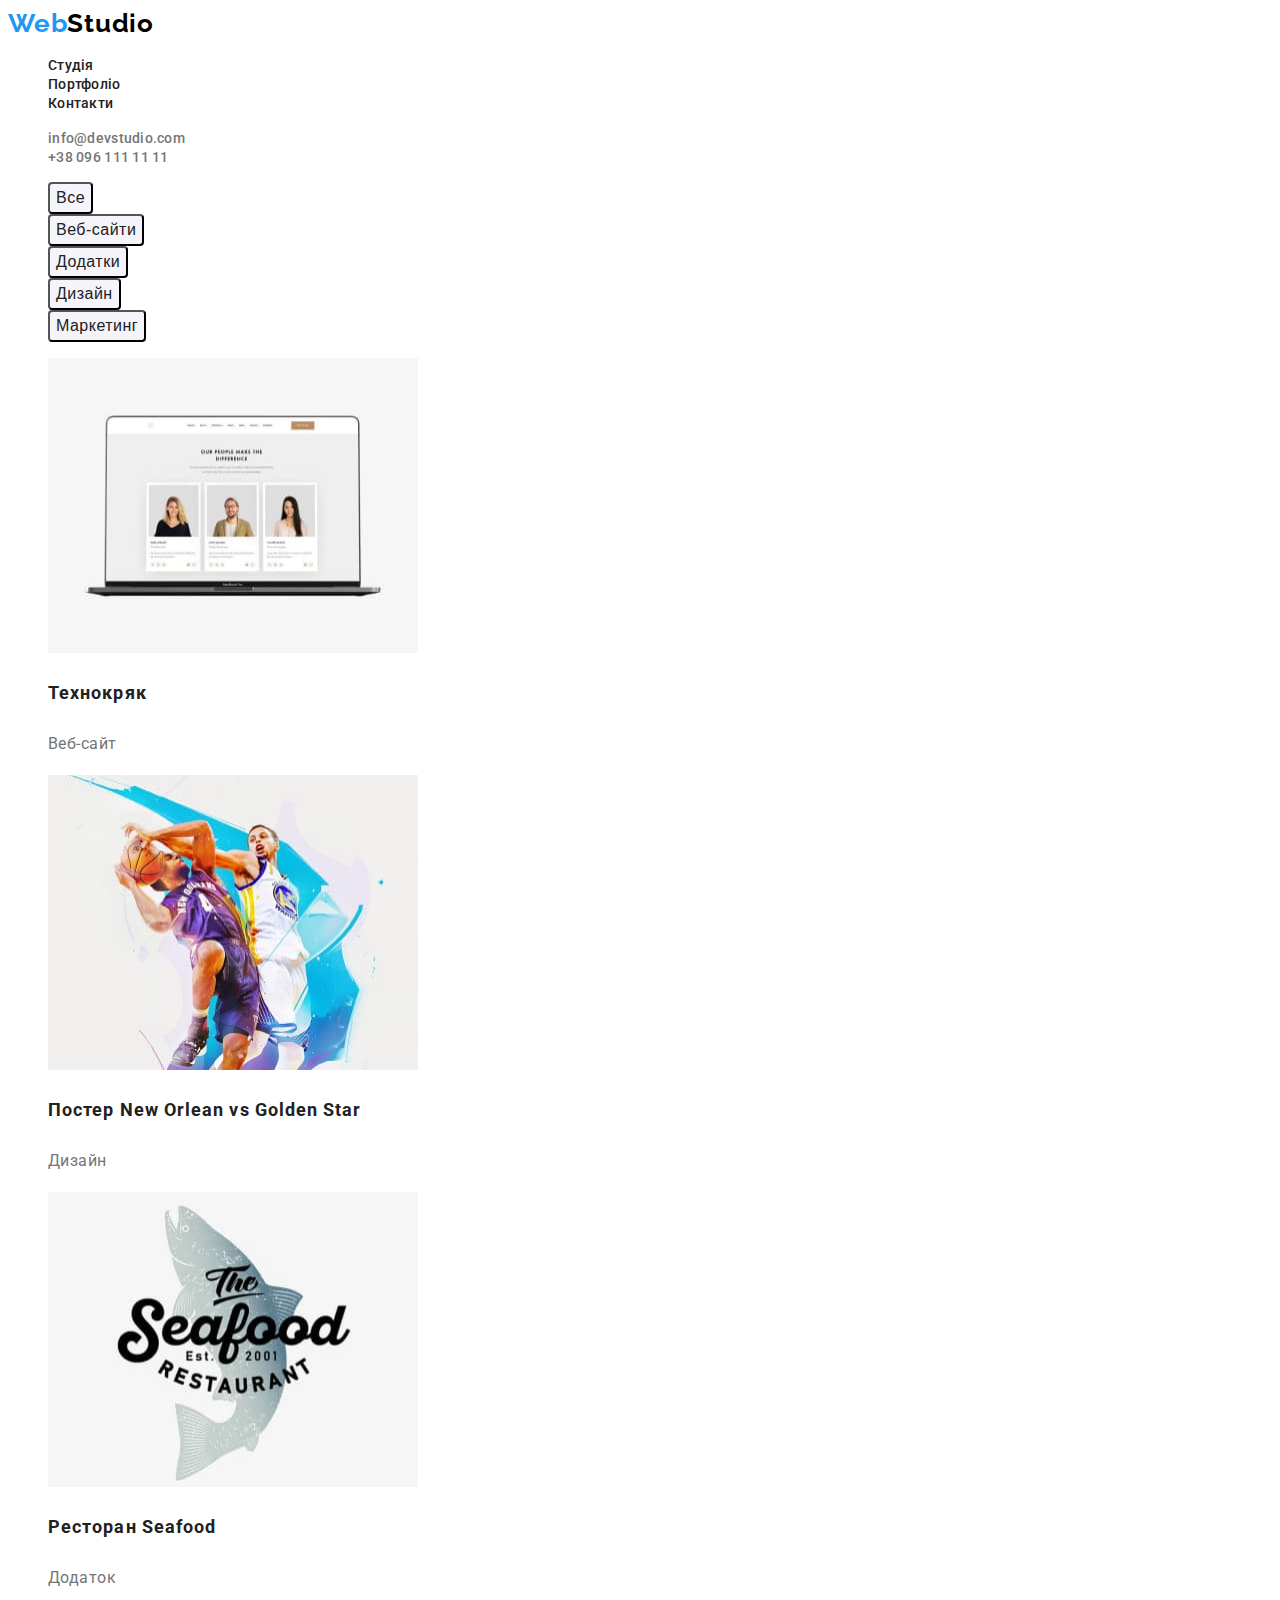
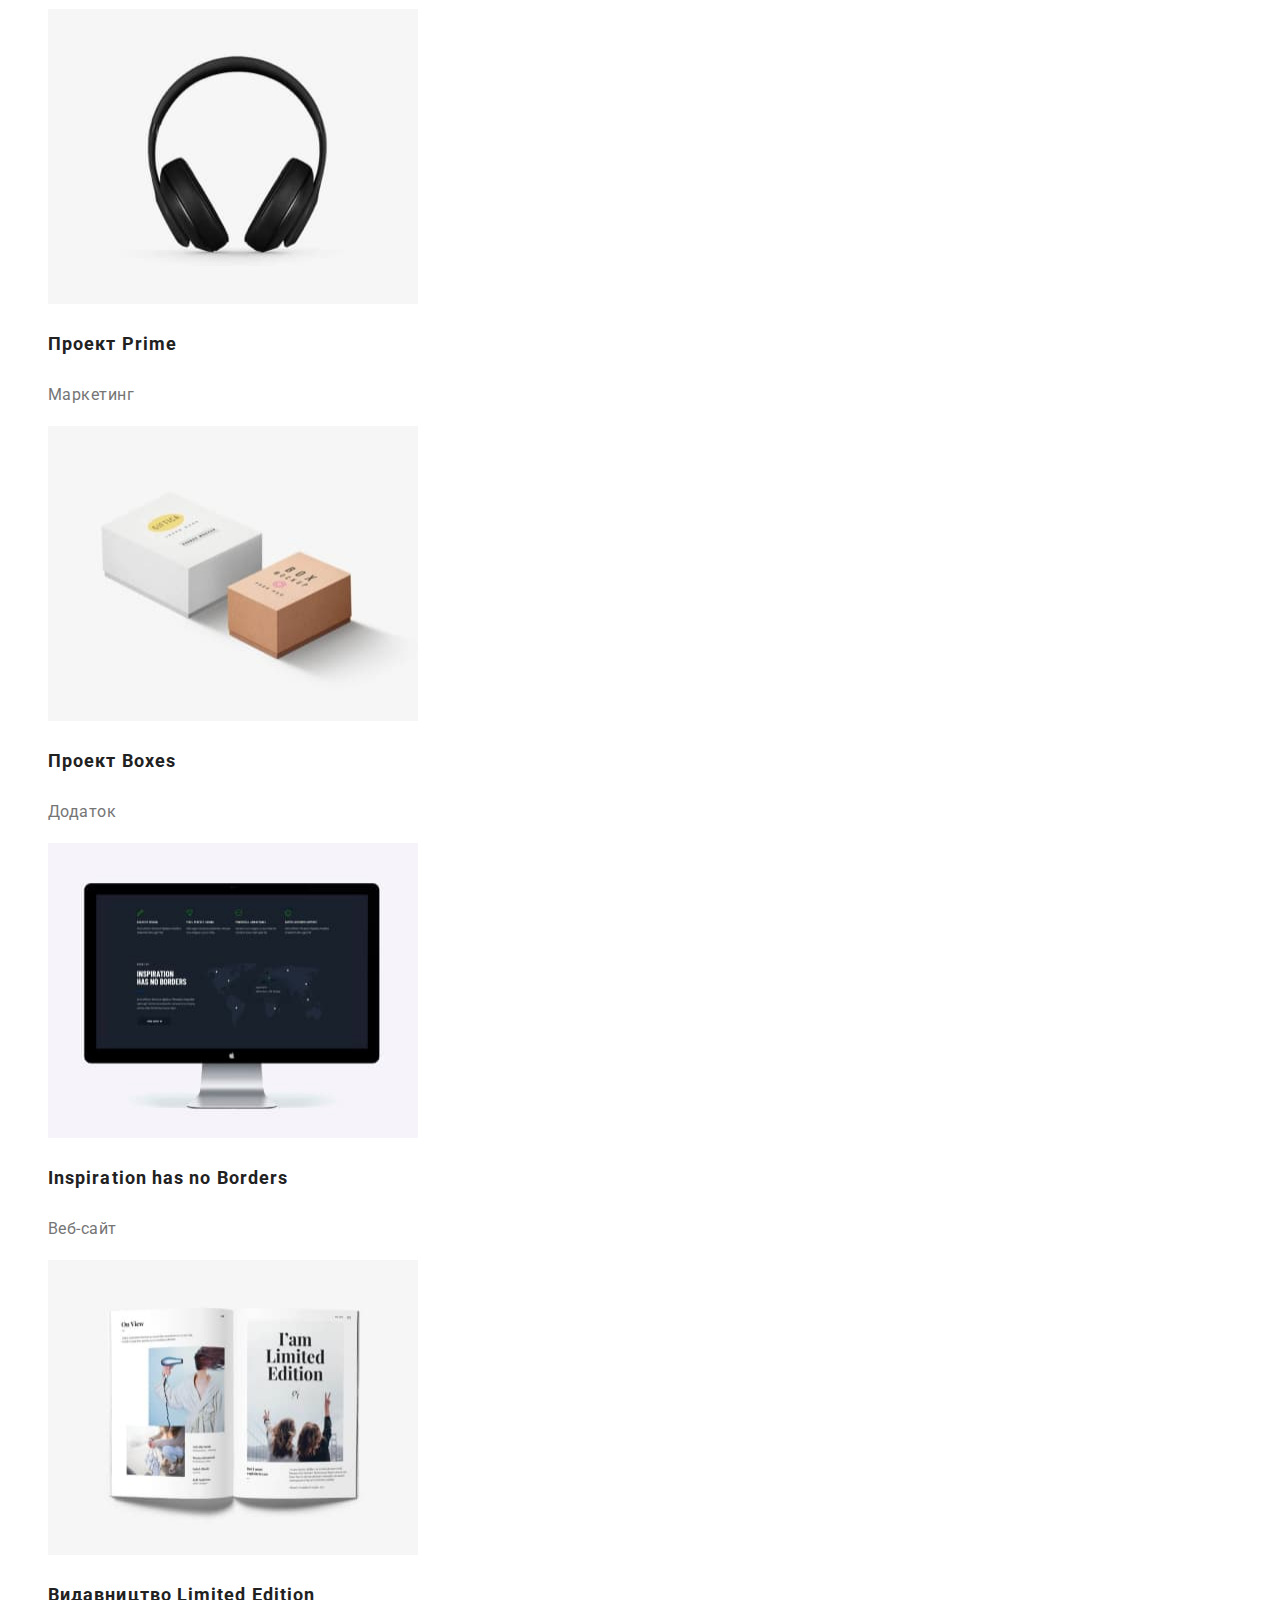
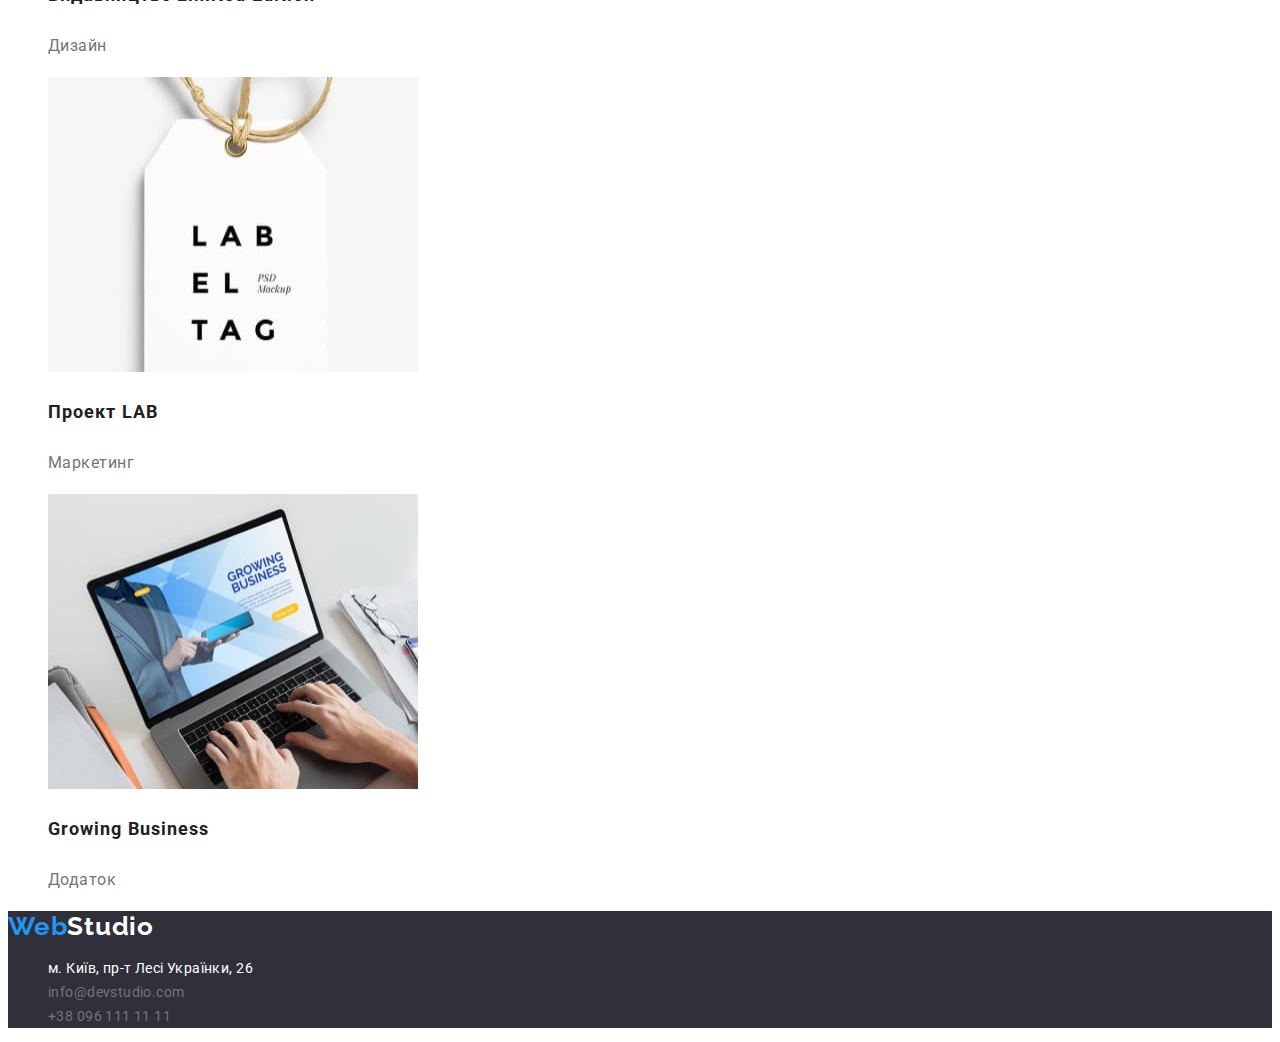
==== portfolio.html @ c299ff98 "Create and new css" ====
<!DOCTYPE html>
<html lang="uk">
  <head>
    <meta charset="UTF-8" />
    <meta http-equiv="X-UA-Compatible" content="IE=edge" />
    <meta name="viewport" content="width=device-width, initial-scale=1.0" />
    <link rel="preconnect" href="https://fonts.googleapis.com" />
    <link rel="preconnect" href="https://fonts.gstatic.com" crossorigin />
    <link
      href="https://fonts.googleapis.com/css2?family=Raleway:wght@700&family=Roboto:wght@400;500;700;900&display=swap"
      rel="stylesheet"
    />
    <link href="./css/styles.css" rel="stylesheet" />
    <title>Портфоліо</title>
  </head>
  <body>
    <header>
      <a href="/index.html" class="logo-header">Web<span>Studio</span></a>
      <nav>
        <ul class="nav-menu">
          <li><a href="./index.html">Студія</a></li>
          <li><a href="./portfolio.html">Портфоліо</a></li>
          <li><a href="">Контакти</a></li>
        </ul>
      </nav>
      <ul class="contacts-header">
        <li><a href="mailto:info@devstudio.com">info@devstudio.com</a></li>
        <li><a href="tel:+380961111111">+38 096 111 11 11</a></li>
      </ul>
    </header>
    <main>
      <h1 class="hidden">Наше Портфоліо</h1>
      <h2 class="hidden">Робимо на якість</h2>
      <section class="menu-button">
        <ul>
          <li><button type="button">Все</button></li>
          <li>
            <button type="button">Веб-сайти</button>
          </li>
          <li><button type="button">Додатки</button></li>
          <li><button type="button">Дизайн</button></li>
          <li>
            <button type="button">Маркетинг</button>
          </li>
        </ul>
      </section>
      <section class="table-projects">
        <ul>
          <li>
            <img
              src="./images/img-project-1.jpg"
              alt="Технокряк"
              width="370"
              height="295"
            />
            <h3>Технокряк</h3>
            <p>Веб-сайт</p>
          </li>
          <li>
            <img
              src="./images/img-project-2.jpg"
              alt="Постер New Orlean vs Golden Star"
              width="370"
              height="295"
            />
            <h3>Постер New Orlean vs Golden Star</h3>
            <p>Дизайн</p>
          </li>
          <li>
            <img
              src="./images/img-project-3.jpg"
              alt="Ресторан Seafood"
              width="370"
              height="295"
            />
            <h3>Ресторан Seafood</h3>
            <p>Додаток</p>
          </li>
          <li>
            <img
              src="./images/img-project-4.jpg"
              alt="Проект Prime"
              width="370"
              height="295"
            />
            <h3>Проект Prime</h3>
            <p>Маркетинг</p>
          </li>
          <li>
            <img
              src="./images/img-project-5.jpg"
              alt="Проект Boxes"
              width="370"
              height="295"
            />
            <h3>Проект Boxes</h3>
            <p>Додаток</p>
          </li>
          <li>
            <img
              src="./images/img-project-6.jpg"
              alt="Inspiration has no Border"
              width="370"
              height="295"
            />
            <h3>Inspiration has no Borders</h3>
            <p>Веб-сайт</p>
          </li>
          <li>
            <img
              src="./images/img-project-7.jpg"
              alt="Видавництво Limited Edition"
              width="370"
              height="295"
            />
            <h3>Видавництво Limited Edition</h3>
            <p>Дизайн</p>
          </li>
          <li>
            <img
              src="./images/img-project-8.jpg"
              alt="Проект LAB"
              width="370"
              height="295"
            />
            <h3>Проект LAB</h3>
            <p>Маркетинг</p>
          </li>
          <li>
            <img
              src="./images/img-project-9.jpg"
              alt="Growing Business"
              width="370"
              height="295"
            />
            <h3>Growing Business</h3>
            <p>Додаток</p>
          </li>
        </ul>
      </section>
    </main>
    <footer class="footer">
      <a href="/index.html" class="logo-footer">Web<span>Studio</span></a>
      <address class="address">
        <ul>
          <li>
            <a
              class="address-company"
              href="https://goo.gl/maps/xmvjDF4cQr8UGCpK6"
              target="_blank"
              rel="noopener noreferrer nofollow"
              >м. Київ, пр-т Лесі Українки, 26</a
            >
          </li>
          <li>
            <a class="address-contact" href="mailto:info@devstudio.com"
              >info@devstudio.com</a
            >
          </li>
          <li>
            <a class="address-contact" href="tel:+380961111111"
              >+38 096 111 11 11</a
            >
          </li>
        </ul>
      </address>
    </footer>
  </body>
</html>
---- css/styles.css ----
/* __________________ All using */
:root {
  --blue-color: #2196f3;
  --black-color: #212121;
  --gray-color: #757575;
  --background-color-basic: #2f303a;
  --background-color-second: #f5f4fa;
}

.hidden {
  visibility: hidden;
  position: absolute;
}

body {
  font-family: "Roboto", "Raleway", sans-serif;
  font-style: normal;
  color: var(--black-color);
}

/* _________________ Header styles */
.logo-header {
  text-decoration: none;
  font-family: "Raleway";
  font-weight: 700;
  font-size: 26px;
  line-height: calc(31 / 26);
  letter-spacing: 0.03em;
  color: var(--blue-color);
}

.logo-header span {
  color: black;
}

.nav-menu {
  list-style-type: none;
}

.nav-menu a {
  font-weight: 500;
  font-size: 14px;
  line-height: calc(16 / 14);
  letter-spacing: 0.02em;

  text-decoration: none;
  color: var(--black-color);
}

.nav-menu a:hover,
.nav-menu a:focus {
  color: var(--blue-color);
}

.contacts-header {
  list-style-type: none;
}

.contacts-header a {
  font-weight: 500;
  font-size: 14px;
  line-height: calc(16 / 14);
  letter-spacing: 0.02em;

  text-decoration: none;
  color: var(--gray-color);
}

.contacts-header a:hover,
.contacts-header a:focus {
  color: var(--blue-color);
}

/*_____________________ Main banner  */

.main-banner {
  background-color: var(--background-color-basic);
}

.main-banner h1 {
  font-weight: 900;
  font-size: 44px;
  line-height: calc(60 / 44);
  text-align: center;
  letter-spacing: 0.06em;
  text-transform: uppercase;

  color: white;
  -webkit-text-stroke: 1px black;
  /* border: 1px solid #000000; */
  text-shadow: 0px 4px 4px rgba(0, 0, 0, 0.25);
}

.button-to-order {
  cursor: pointer;
  background: var(--blue-color);
  box-shadow: 0px 4px 4px rgba(0, 0, 0, 0.15);
  border-radius: 4px;

  font-weight: 700;
  font-size: 16px;
  line-height: calc(30 / 16);

  display: flex;
  align-items: center;
  text-align: center;
  letter-spacing: 0.06em;

  color: white;
}

.button-to-order:hover,
.button-to-order:focus {
  background-color: #124f81;
}

/* _______________ Benefits section */
.benefits-section li {
  list-style-type: none;
}

.benefits-section h3 {
  font-weight: 700;
  font-size: 14px;
  line-height: calc(16 / 14);
  letter-spacing: 0.03em;
  text-transform: uppercase;
  color: var(--black-color);
}

.benefits-section p {
  font-size: 14px;
  line-height: calc(24 / 14);
  letter-spacing: 0.03em;
  color: var(--gray-color);
}

/* _____________ What we do section */

.what-we-do-section li {
  list-style-type: none;
}

.what-we-do-section h2 {
  font-weight: 700;
  font-size: 36px;
  line-height: calc(42 / 36);
  text-align: center;
  letter-spacing: 0.03em;
}

/* Our team */

.our-team-section {
  background-color: var(--background-color-second);
}

.our-team-section h2 {
  font-weight: 700;
  font-size: 36px;
  line-height: calc(42 / 36);
  text-align: center;
  letter-spacing: 0.03em;
}

.our-team-section li {
  list-style-type: none;
}

.our-team-section h3 {
  font-weight: 500;
  font-size: 16px;
  line-height: calc(19 / 16);
  text-align: center;
  letter-spacing: 0.03em;
}

.our-team-section p {
  font-size: 16px;
  line-height: calc(19 / 16);
  text-align: center;
  letter-spacing: 0.03em;

  color: var(--gray-color);
}

/* __________ Footer */

.footer {
  background-color: var(--background-color-basic);
}

.logo-footer {
  font-family: "Raleway";
  text-decoration: none;
  font-weight: 700;
  font-size: 26px;
  line-height: calc(31 / 26);
  letter-spacing: 0.03em;

  color: var(--blue-color);
}

.logo-footer span {
  color: white;
}

/* ____________ Address */

.address {
  font-style: normal;
  font-weight: 400;
  font-size: 14px;
  line-height: calc(24 / 14);
  letter-spacing: 0.03em;
}

.address li {
  list-style-type: none;
}

.address-company {
  text-decoration: none;
  color: white;
}

.address-contact {
  text-decoration: none;
  color: var(--gray-color);
}

.address a:hover,
.address a:focus {
  color: var(--blue-color);
}

/* _______ PORTFOLIO _______ */
/* __________________________ Menu filters buttons */
.menu-button li {
  list-style-type: none;
}

.menu-button button {
  font-weight: 500;
  font-size: 16px;
  line-height: calc(26 / 16);

  text-align: center;
  letter-spacing: 0.03em;
  color: var(--black-color);
  background-color: var(--background-color-second);
  border-radius: 4px;
}

.menu-button button:hover,
.menu-button button:focus {
  background-color: var(--blue-color);
  box-shadow: 0px 3px 1px rgba(0, 0, 0, 0.1), 0px 1px 2px rgba(0, 0, 0, 0.08),
    0px 2px 2px rgba(0, 0, 0, 0.12);
}

/* _____________ Table projects */
.table-projects li {
  list-style-type: none;
}

.table-projects h3 {
  font-size: 18px;
  line-height: calc(36 / 18);
  letter-spacing: 0.06em;
}

.table-projects p {
  font-size: 16px;
  line-height: calc(30 / 16);
  letter-spacing: 0.03em;
  color: var(--gray-color);
}
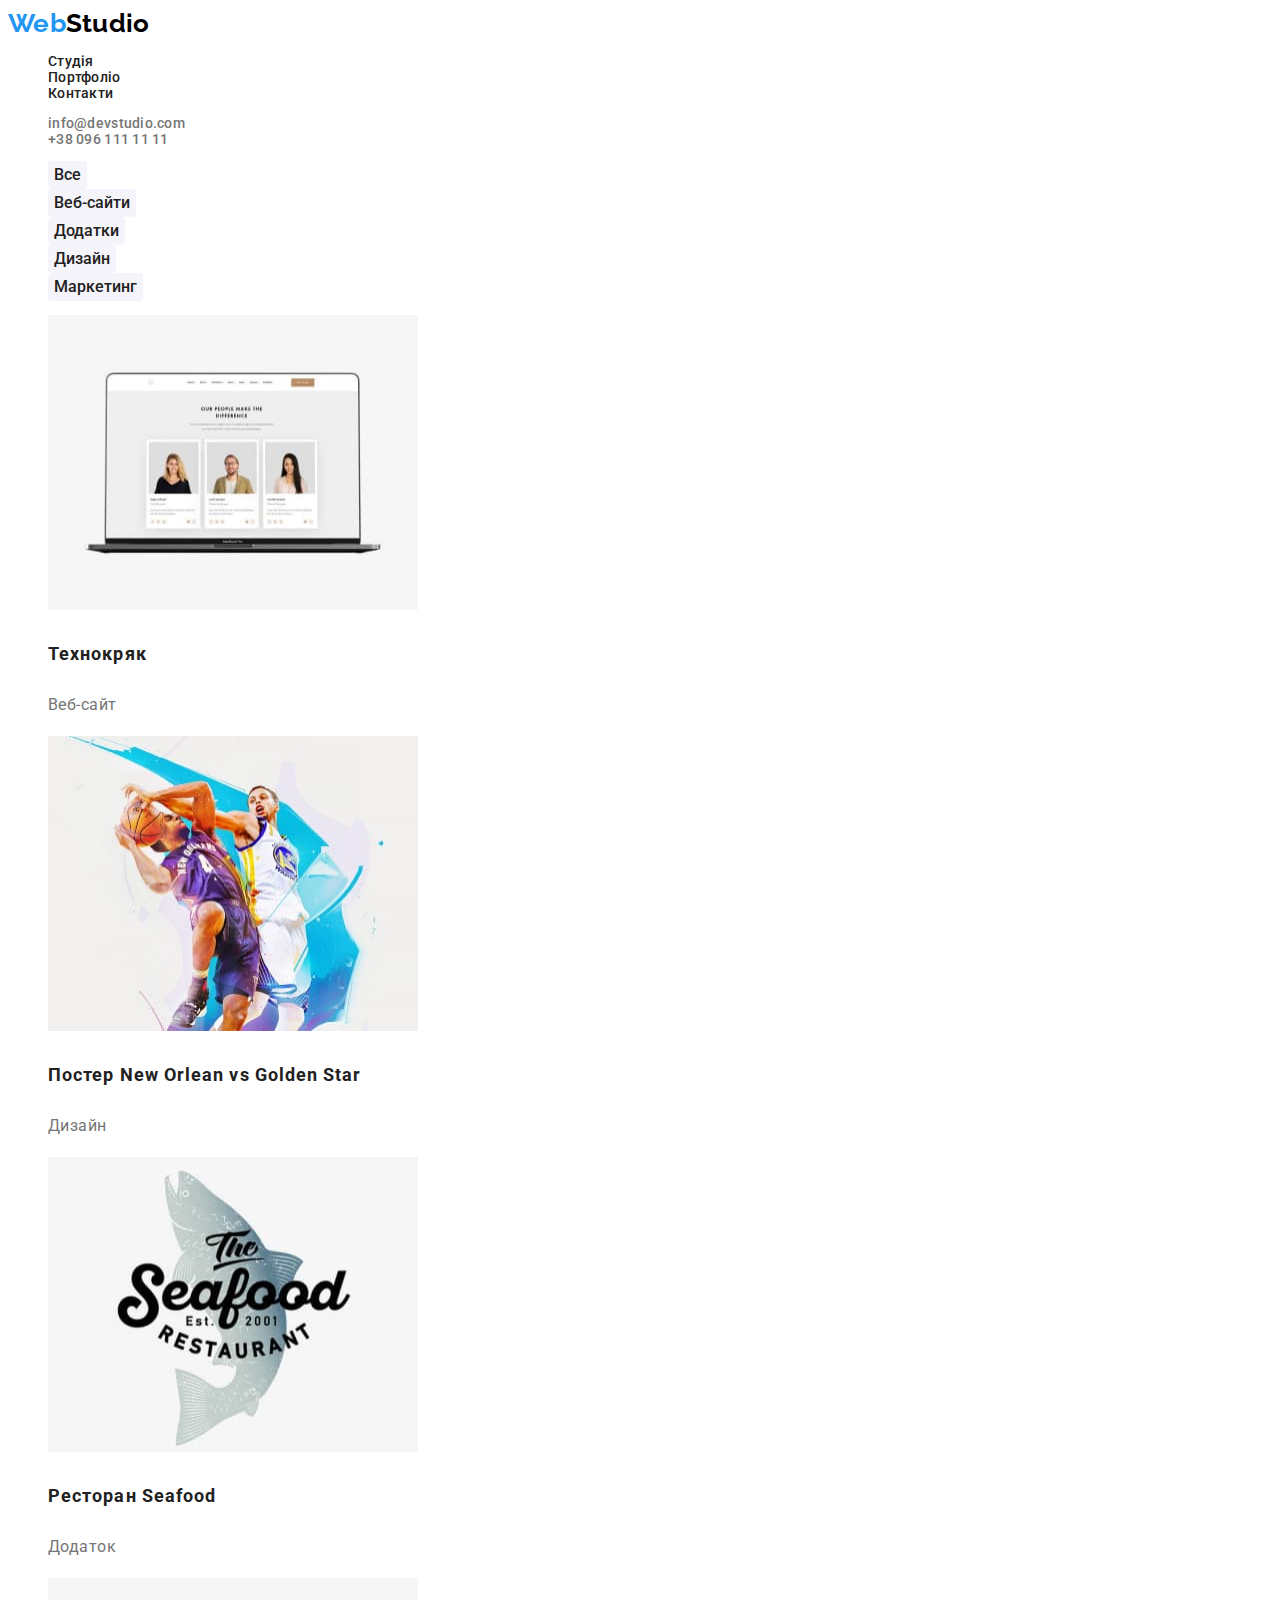
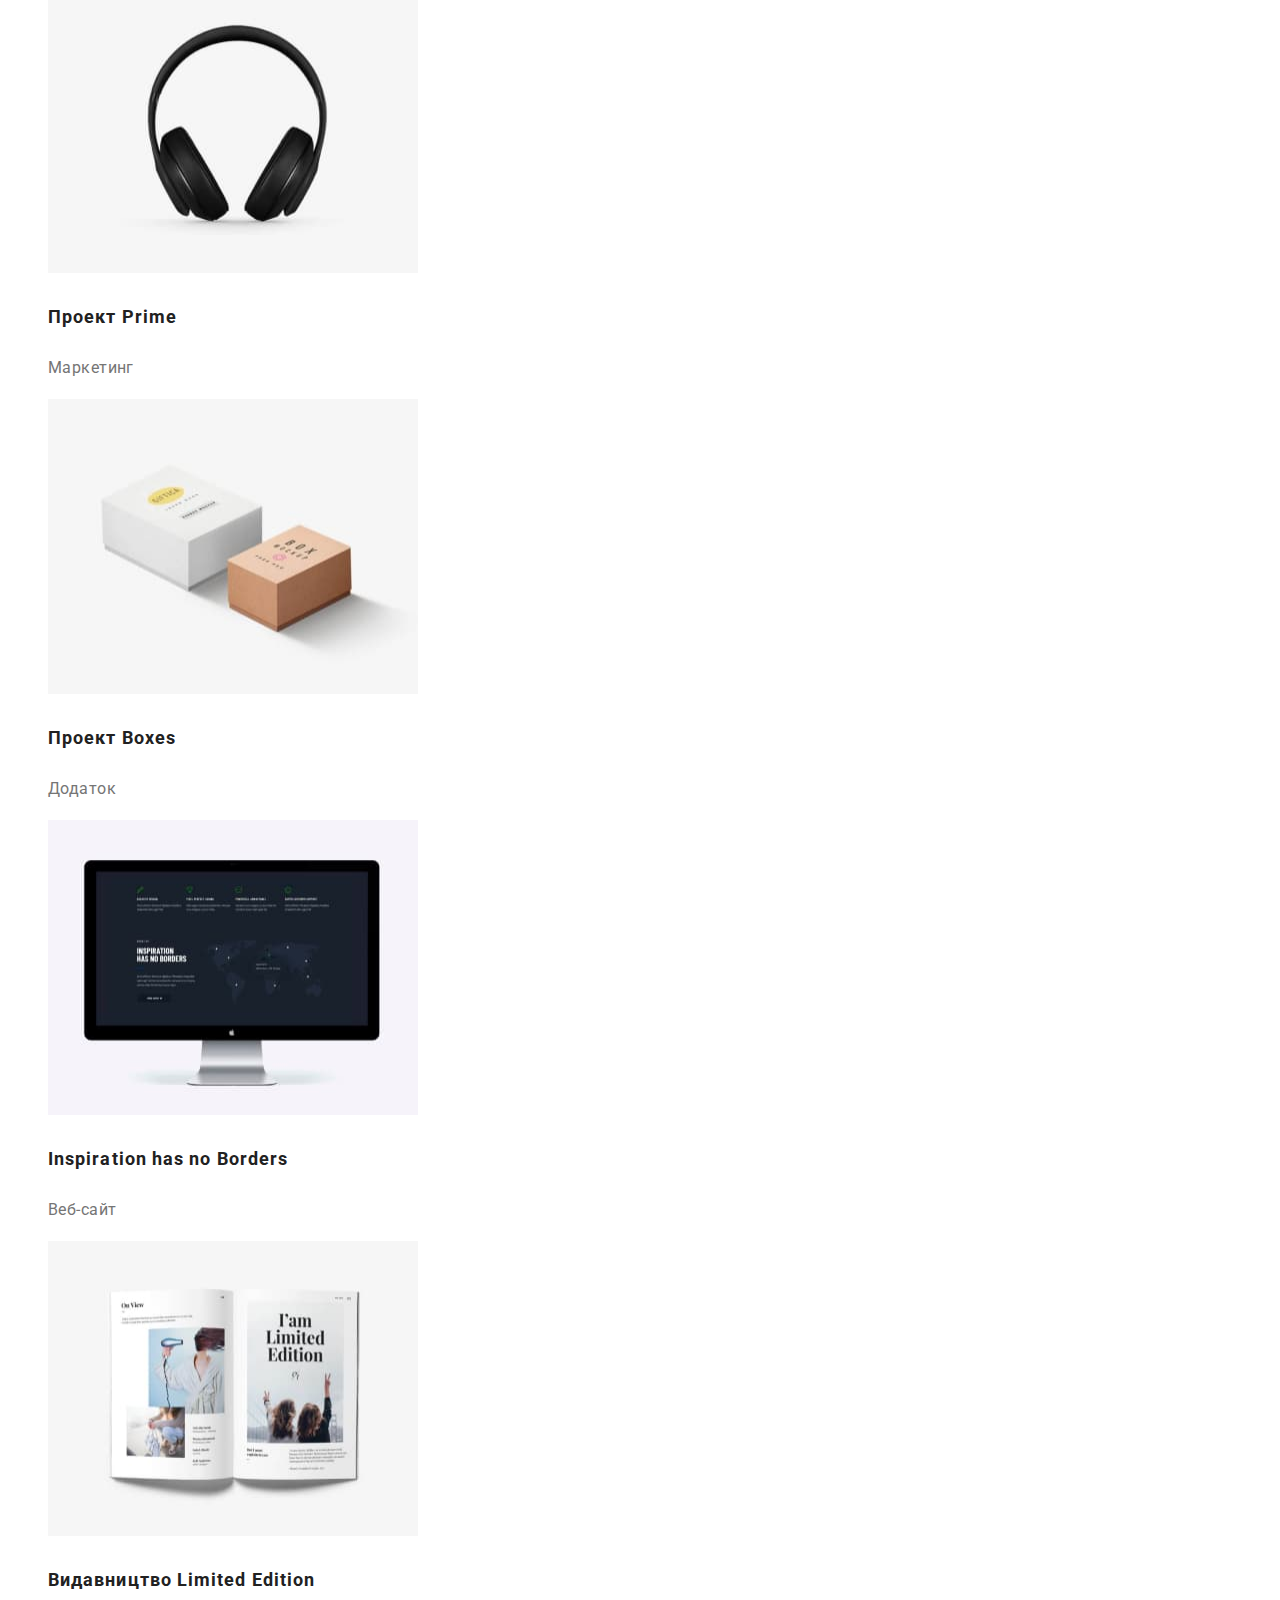
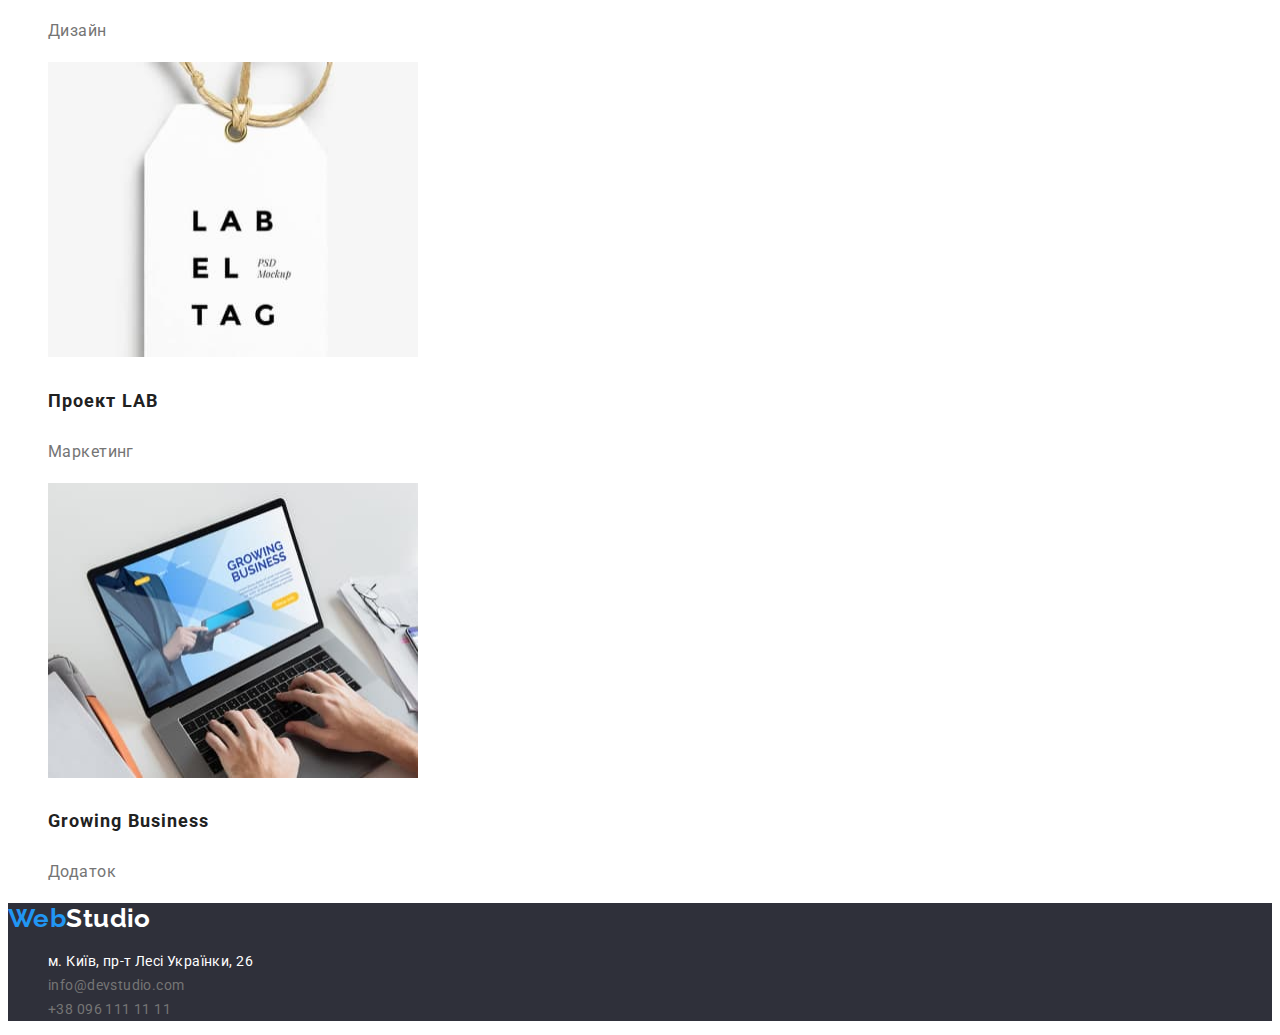
==== commit 3433808c: "UPD. refactoring to short code" ====
--- a/portfolio.html
+++ b/portfolio.html
@@ -14,138 +14,215 @@
     <title>Портфоліо</title>
   </head>
   <body>
-    <header>
-      <a href="/index.html" class="logo-header">Web<span>Studio</span></a>
+    <header class="header">
+      <a href="./index.html" class="link logo"
+        >Web<span class="logo-header-span">Studio</span></a
+      >
       <nav>
-        <ul class="nav-menu">
-          <li><a href="./index.html">Студія</a></li>
-          <li><a href="./portfolio.html">Портфоліо</a></li>
-          <li><a href="">Контакти</a></li>
+        <ul class="list nav-menu">
+          <li>
+            <a href="./index.html" class="link">Студія</a>
+          </li>
+          <li>
+            <a href="./portfolio.html" class="link">Портфоліо</a>
+          </li>
+          <li><a href="" class="link">Контакти</a></li>
         </ul>
       </nav>
-      <ul class="contacts-header">
-        <li><a href="mailto:info@devstudio.com">info@devstudio.com</a></li>
-        <li><a href="tel:+380961111111">+38 096 111 11 11</a></li>
+      <ul class="list">
+        <li>
+          <a href="mailto:info@devstudio.com" class="link"
+            >info@devstudio.com</a
+          >
+        </li>
+        <li><a href="tel:+380961111111" class="link">+38 096 111 11 11</a></li>
       </ul>
     </header>
     <main>
-      <h1 class="hidden">Наше Портфоліо</h1>
-      <h2 class="hidden">Робимо на якість</h2>
+      <h1 class="visually-hidden">Наше Портфоліо</h1>
       <section class="menu-button">
-        <ul>
-          <li><button type="button">Все</button></li>
-          <li>
-            <button type="button">Веб-сайти</button>
-          </li>
-          <li><button type="button">Додатки</button></li>
-          <li><button type="button">Дизайн</button></li>
-          <li>
-            <button type="button">Маркетинг</button>
-          </li>
-        </ul>
-      </section>
-      <section class="table-projects">
-        <ul>
-          <li>
-            <img
-              src="./images/img-project-1.jpg"
-              alt="Технокряк"
-              width="370"
-              height="295"
-            />
-            <h3>Технокряк</h3>
-            <p>Веб-сайт</p>
-          </li>
-          <li>
-            <img
-              src="./images/img-project-2.jpg"
-              alt="Постер New Orlean vs Golden Star"
-              width="370"
-              height="295"
-            />
-            <h3>Постер New Orlean vs Golden Star</h3>
-            <p>Дизайн</p>
-          </li>
-          <li>
-            <img
-              src="./images/img-project-3.jpg"
-              alt="Ресторан Seafood"
-              width="370"
-              height="295"
-            />
-            <h3>Ресторан Seafood</h3>
-            <p>Додаток</p>
-          </li>
-          <li>
-            <img
-              src="./images/img-project-4.jpg"
-              alt="Проект Prime"
-              width="370"
-              height="295"
-            />
-            <h3>Проект Prime</h3>
-            <p>Маркетинг</p>
-          </li>
-          <li>
-            <img
-              src="./images/img-project-5.jpg"
-              alt="Проект Boxes"
-              width="370"
-              height="295"
-            />
-            <h3>Проект Boxes</h3>
-            <p>Додаток</p>
-          </li>
-          <li>
-            <img
-              src="./images/img-project-6.jpg"
-              alt="Inspiration has no Border"
-              width="370"
-              height="295"
-            />
-            <h3>Inspiration has no Borders</h3>
-            <p>Веб-сайт</p>
-          </li>
-          <li>
-            <img
-              src="./images/img-project-7.jpg"
-              alt="Видавництво Limited Edition"
-              width="370"
-              height="295"
-            />
-            <h3>Видавництво Limited Edition</h3>
-            <p>Дизайн</p>
-          </li>
-          <li>
-            <img
-              src="./images/img-project-8.jpg"
-              alt="Проект LAB"
-              width="370"
-              height="295"
-            />
-            <h3>Проект LAB</h3>
-            <p>Маркетинг</p>
-          </li>
-          <li>
-            <img
-              src="./images/img-project-9.jpg"
-              alt="Growing Business"
-              width="370"
-              height="295"
-            />
-            <h3>Growing Business</h3>
-            <p>Додаток</p>
+        <h2 class="visually-hidden">Робимо на якість</h2>
+        <ul class="list">
+          <li><button class="menu-filter-button" type="button">Все</button></li>
+          <li>
+            <button class="menu-filter-button" type="button">Веб-сайти</button>
+          </li>
+          <li>
+            <button class="menu-filter-button" type="button">Додатки</button>
+          </li>
+          <li>
+            <button class="menu-filter-button" type="button">Дизайн</button>
+          </li>
+          <li>
+            <button class="menu-filter-button" type="button">Маркетинг</button>
+          </li>
+        </ul>
+        <ul class="list">
+          <li>
+            <a
+              class="link"
+              href=""
+              target="_blank"
+              rel="noopener noreferrer nofollow"
+            >
+              <img
+                src="./images/img-project-1.jpg"
+                alt="Технокряк"
+                width="370"
+                height="295"
+              />
+              <h3 class="projects-title">Технокряк</h3>
+              <p class="projects-text">Веб-сайт</p>
+            </a>
+          </li>
+          <li>
+            <a
+              class="link"
+              href=""
+              target="_blank"
+              rel="noopener noreferrer nofollow"
+            >
+              <img
+                src="./images/img-project-2.jpg"
+                alt="Постер New Orlean vs Golden Star"
+                width="370"
+                height="295"
+              />
+              <h3 class="projects-title">Постер New Orlean vs Golden Star</h3>
+              <p class="projects-text">Дизайн</p>
+            </a>
+          </li>
+          <li>
+            <a
+              class="link"
+              href=""
+              target="_blank"
+              rel="noopener noreferrer nofollow"
+            >
+              <img
+                src="./images/img-project-3.jpg"
+                alt="Ресторан Seafood"
+                width="370"
+                height="295"
+              />
+              <h3 class="projects-title">Ресторан Seafood</h3>
+              <p class="projects-text">Додаток</p>
+            </a>
+          </li>
+          <li>
+            <a
+              class="link"
+              href=""
+              target="_blank"
+              rel="noopener noreferrer nofollow"
+            >
+              <img
+                src="./images/img-project-4.jpg"
+                alt="Проект Prime"
+                width="370"
+                height="295"
+              />
+              <h3 class="projects-title">Проект Prime</h3>
+              <p class="projects-text">Маркетинг</p>
+            </a>
+          </li>
+          <li>
+            <a
+              class="link"
+              href=""
+              target="_blank"
+              rel="noopener noreferrer nofollow"
+            >
+              <img
+                src="./images/img-project-5.jpg"
+                alt="Проект Boxes"
+                width="370"
+                height="295"
+              />
+              <h3 class="projects-title">Проект Boxes</h3>
+              <p class="projects-text">Додаток</p>
+            </a>
+          </li>
+          <li>
+            <a
+              class="link"
+              href=""
+              target="_blank"
+              rel="noopener noreferrer nofollow"
+            >
+              <img
+                src="./images/img-project-6.jpg"
+                alt="Inspiration has no Border"
+                width="370"
+                height="295"
+              />
+              <h3 class="projects-title">Inspiration has no Borders</h3>
+              <p class="projects-text">Веб-сайт</p>
+            </a>
+          </li>
+          <li>
+            <a
+              class="link"
+              href=""
+              target="_blank"
+              rel="noopener noreferrer nofollow"
+            >
+              <img
+                src="./images/img-project-7.jpg"
+                alt="Видавництво Limited Edition"
+                width="370"
+                height="295"
+              />
+              <h3 class="projects-title">Видавництво Limited Edition</h3>
+              <p class="projects-text">Дизайн</p>
+            </a>
+          </li>
+          <li>
+            <a
+              class="link"
+              href=""
+              target="_blank"
+              rel="noopener noreferrer nofollow"
+            >
+              <img
+                src="./images/img-project-8.jpg"
+                alt="Проект LAB"
+                width="370"
+                height="295"
+              />
+              <h3 class="projects-title">Проект LAB</h3>
+              <p class="projects-text">Маркетинг</p>
+            </a>
+          </li>
+          <li>
+            <a
+              class="link"
+              href=""
+              target="_blank"
+              rel="noopener noreferrer nofollow"
+            >
+              <img
+                src="./images/img-project-9.jpg"
+                alt="Growing Business"
+                width="370"
+                height="295"
+              />
+              <h3 class="projects-title">Growing Business</h3>
+              <p class="projects-text">Додаток</p>
+            </a>
           </li>
         </ul>
       </section>
     </main>
     <footer class="footer">
-      <a href="/index.html" class="logo-footer">Web<span>Studio</span></a>
+      <a href="/index.html" class="link logo"
+        >Web<span class="logo-white">Studio</span></a
+      >
       <address class="address">
-        <ul>
-          <li>
-            <a
-              class="address-company"
+        <ul class="list">
+          <li>
+            <a
+              class="link address-company"
               href="https://goo.gl/maps/xmvjDF4cQr8UGCpK6"
               target="_blank"
               rel="noopener noreferrer nofollow"
@@ -153,14 +230,12 @@
             >
           </li>
           <li>
-            <a class="address-contact" href="mailto:info@devstudio.com"
+            <a class="link" href="mailto:info@devstudio.com"
               >info@devstudio.com</a
             >
           </li>
           <li>
-            <a class="address-contact" href="tel:+380961111111"
-              >+38 096 111 11 11</a
-            >
+            <a class="link" href="tel:+380961111111">+38 096 111 11 11</a>
           </li>
         </ul>
       </address>
--- a/css/styles.css
+++ b/css/styles.css
@@ -7,43 +7,66 @@
   --background-color-second: #f5f4fa;
 }
 
-.hidden {
-  visibility: hidden;
+body {
+  font-family: "Roboto", sans-serif;
+  font-size: 14px;
+  line-height: 1.71;
+  letter-spacing: 0.03em;
+  color: var(--gray-color);
+}
+
+.visually-hidden {
   position: absolute;
-}
-
-body {
-  font-family: "Roboto", "Raleway", sans-serif;
-  font-style: normal;
+  white-space: nowrap;
+  width: 1px;
+  height: 1px;
+  overflow: hidden;
+  border: 0;
+  padding: 0;
+  clip: rect(0 0 0 0);
+  clip-path: inset(50%);
+  margin: -1px;
+}
+
+.link {
+  text-decoration: none;
+  color: inherit;
+}
+
+.list {
+  list-style-type: none;
+}
+
+.section-title {
+  font-weight: 700;
+  font-size: 36px;
+  line-height: calc(42 / 36);
+  text-align: center;
+  letter-spacing: 0.03em;
   color: var(--black-color);
 }
 
 /* _________________ Header styles */
-.logo-header {
-  text-decoration: none;
+
+.header {
+  font-weight: 500;
+  line-height: calc(16 / 14);
+  letter-spacing: 0.02em;
+}
+
+.logo {
   font-family: "Raleway";
   font-weight: 700;
   font-size: 26px;
   line-height: calc(31 / 26);
-  letter-spacing: 0.03em;
-  color: var(--blue-color);
-}
-
-.logo-header span {
+  color: var(--blue-color);
+}
+
+.logo-header-span {
   color: black;
 }
 
 .nav-menu {
-  list-style-type: none;
-}
-
-.nav-menu a {
-  font-weight: 500;
-  font-size: 14px;
-  line-height: calc(16 / 14);
-  letter-spacing: 0.02em;
-
-  text-decoration: none;
   color: var(--black-color);
 }
 
@@ -52,20 +75,6 @@
   color: var(--blue-color);
 }
 
-.contacts-header {
-  list-style-type: none;
-}
-
-.contacts-header a {
-  font-weight: 500;
-  font-size: 14px;
-  line-height: calc(16 / 14);
-  letter-spacing: 0.02em;
-
-  text-decoration: none;
-  color: var(--gray-color);
-}
-
 .contacts-header a:hover,
 .contacts-header a:focus {
   color: var(--blue-color);
@@ -77,7 +86,7 @@
   background-color: var(--background-color-basic);
 }
 
-.main-banner h1 {
+.main-text {
   font-weight: 900;
   font-size: 44px;
   line-height: calc(60 / 44);
@@ -87,11 +96,11 @@
 
   color: white;
   -webkit-text-stroke: 1px black;
-  /* border: 1px solid #000000; */
   text-shadow: 0px 4px 4px rgba(0, 0, 0, 0.25);
 }
 
 .button-to-order {
+  font-family: "Roboto", sans-serif;
   cursor: pointer;
   background: var(--blue-color);
   box-shadow: 0px 4px 4px rgba(0, 0, 0, 0.15);
@@ -115,15 +124,10 @@
 }
 
 /* _______________ Benefits section */
-.benefits-section li {
-  list-style-type: none;
-}
-
-.benefits-section h3 {
-  font-weight: 700;
-  font-size: 14px;
+
+.benefits-title {
+  font-weight: 700;
   line-height: calc(16 / 14);
-  letter-spacing: 0.03em;
   text-transform: uppercase;
   color: var(--black-color);
 }
@@ -137,16 +141,7 @@
 
 /* _____________ What we do section */
 
-.what-we-do-section li {
-  list-style-type: none;
-}
-
-.what-we-do-section h2 {
-  font-weight: 700;
-  font-size: 36px;
-  line-height: calc(42 / 36);
-  text-align: center;
-  letter-spacing: 0.03em;
+.what-we-do-section {
 }
 
 /* Our team */
@@ -155,33 +150,16 @@
   background-color: var(--background-color-second);
 }
 
-.our-team-section h2 {
-  font-weight: 700;
-  font-size: 36px;
-  line-height: calc(42 / 36);
-  text-align: center;
-  letter-spacing: 0.03em;
-}
-
-.our-team-section li {
-  list-style-type: none;
-}
-
-.our-team-section h3 {
+.our-team-section-title,
+.our-team-section-description {
+  font-size: 16px;
+  line-height: calc(19 / 16);
+  text-align: center;
+}
+
+.our-team-section-title {
   font-weight: 500;
-  font-size: 16px;
-  line-height: calc(19 / 16);
-  text-align: center;
-  letter-spacing: 0.03em;
-}
-
-.our-team-section p {
-  font-size: 16px;
-  line-height: calc(19 / 16);
-  text-align: center;
-  letter-spacing: 0.03em;
-
-  color: var(--gray-color);
+  color: var(--black-color);
 }
 
 /* __________ Footer */
@@ -190,18 +168,7 @@
   background-color: var(--background-color-basic);
 }
 
-.logo-footer {
-  font-family: "Raleway";
-  text-decoration: none;
-  font-weight: 700;
-  font-size: 26px;
-  line-height: calc(31 / 26);
-  letter-spacing: 0.03em;
-
-  color: var(--blue-color);
-}
-
-.logo-footer span {
+.logo-white {
   color: white;
 }
 
@@ -209,25 +176,17 @@
 
 .address {
   font-style: normal;
-  font-weight: 400;
-  font-size: 14px;
   line-height: calc(24 / 14);
-  letter-spacing: 0.03em;
-}
-
-.address li {
-  list-style-type: none;
 }
 
 .address-company {
-  text-decoration: none;
-  color: white;
-}
-
-.address-contact {
+  color: white;
+}
+
+/* .address-contact {
   text-decoration: none;
   color: var(--gray-color);
-}
+} */
 
 .address a:hover,
 .address a:focus {
@@ -236,20 +195,18 @@
 
 /* _______ PORTFOLIO _______ */
 /* __________________________ Menu filters buttons */
-.menu-button li {
-  list-style-type: none;
-}
-
-.menu-button button {
+
+.menu-filter-button {
+  font-family: "Roboto", sans-serif;
   font-weight: 500;
   font-size: 16px;
   line-height: calc(26 / 16);
 
   text-align: center;
-  letter-spacing: 0.03em;
   color: var(--black-color);
   background-color: var(--background-color-second);
   border-radius: 4px;
+  border: none;
 }
 
 .menu-button button:hover,
@@ -260,19 +217,15 @@
 }
 
 /* _____________ Table projects */
-.table-projects li {
-  list-style-type: none;
-}
-
-.table-projects h3 {
+
+.projects-title {
   font-size: 18px;
   line-height: calc(36 / 18);
   letter-spacing: 0.06em;
-}
-
-.table-projects p {
+  color: var(--black-color);
+}
+
+.projects-text {
   font-size: 16px;
   line-height: calc(30 / 16);
-  letter-spacing: 0.03em;
-  color: var(--gray-color);
-}
+}
